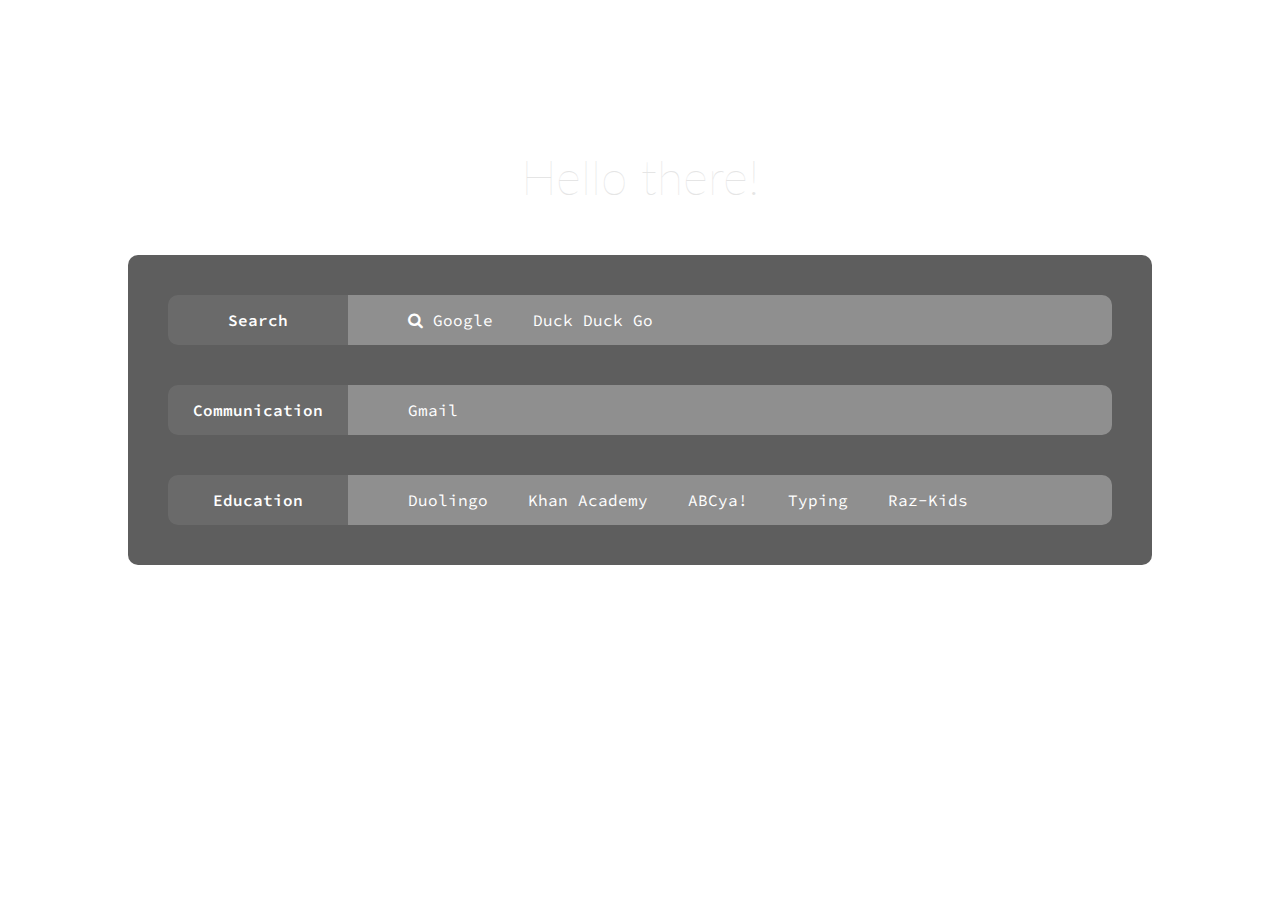
==== links-34.html @ 48b83771 "added class selector" ====
<!DOCTYPE html>
<html lang="en">
<head>
    <meta charset="UTF-8">
    <title>Hello!</title>
    <link href='https://fonts.googleapis.com/css?family=Lato:100|Source+Code+Pro:400,600' rel='stylesheet' type='text/css'>
    <link rel="stylesheet" href="https://maxcdn.bootstrapcdn.com/font-awesome/4.5.0/css/font-awesome.min.css">
    <link rel="stylesheet" href="reset.css">
    <link rel="stylesheet" href="style.css">
</head>
<body>
    <div id="wellcome">Hello there!</div>
    <div id="date"></div>
    <div class="links-container">
        <div class="link">
            <div class="left">Search</div>
            <div class="right">
                <ul>
                    <li><a href="https://www.google.com/"><i class="fa fa-search"></i> Google</a></li>
                    <li><a href="https://duckduckgo.com/">Duck Duck Go</a></li>
                </ul>
            </div>
        </div>

        <div class="link">
            <div class="left">Communication</div>
            <div class="right">
                <ul>
                    <li><a href="https://mail.google.com/">Gmail</a></li>
                </ul>
            </div>
        </div>

        <div class="link">
            <div class="left">Education</div>
            <div class="right">
                <ul>
                    <li><a href="https://www.duolingo.com/">Duolingo</a></li>
                    <li><a href="https://www.khanacademy.org/
">Khan Academy</a></li>
                    <li><a href="http://www.abcya.com/">ABCya!</a></li>
                    <li><a href="https://www.typing.com/">Typing</a></li>
                    <li><a href="https://www.raz-kids.com/">Raz-Kids</a></li>
                </ul>
            </div>
        </div>
    </div>
</body>
    <script src="script.js"></script>
</html>
---- style.css ----
html {
    width: 100%;
    height: 100%;
}

body {
    background-image: url("beryl.jpg");
/*    background-image: url("deeply.jpg");*/
/*    background: #2c3e50;*/
    background-size: cover;
/*    height: 100%;*/

}

a {
    color: inherit;
    text-decoration: none;
    transition: all 0.25s ease;
}

a:hover {
    color: #3e64c9;
}

.v-center {
    display: flex;
    flex-direction: column;
    height: 100%;
}

.btns {
    display: flex;
}

.spacer {
    flex: 1 1 auto;
}


.btn-34, .btn-58, .btn-misc {
    color: white;
    height: 180px;
    width: 180px;
    border-radius: 50%;
    border: 8px solid #ecf0f1;
    text-align: center;
    margin: 80px 40px;
    box-shadow: 0 0 50px #333;
    transition: all 0.5s ease;
}

.btn-34 {
    background: #8e44ad;
}

.btn-34:hover {
    background: #9b59b6;
}

.btn-58 {
    background: #27ae60;
}

.btn-58:hover {
    background: #2ecc71;
}

.btn-misc {
    background: #c0392b;
}

.btn-misc:hover {
    background: #e74c3c;
}

.btn-34:hover, .btn-58:hover, .btn-misc:hover {
    box-shadow: 0 0 50px #FFF;
}

.btn-34 p, .btn-58 p, .btn-misc p {
    padding-top: 10px;
    font-family: 'Lato', sans-serif;
    font-weight: 400;
    font-size: 1.6em;
}

.btn-34 i, .btn-58 i, .btn-misc i {
    font-size: 3.5em;
    padding-top: 30px;
    
}

#wellcome {
    text-align: center;
    font-size: 3em;
    font-family: 'Lato', sans-serif;
    font-weight: 100;
    padding: 140px 0 0 0 ;
    color: #e5e5e5;
}

#date {
    text-align: center;
    font-size: 1em;
    font-family: 'Lato', sans-serif;
    font-weight: 100;
    padding: 10px 0 0 0 ;
    color: #e5e5e5;
}

.links-container{
    background-color: rgba(11, 10, 10, 0.66);
    padding: 20px;
    margin: 40px 120px;
    border-radius: 10px;
    font-family: 'Source Code Pro';
    color: #fff;
}

.link {
    display: flex;
    padding: 20px;
}

.left {
    display: flex;
    background: rgba(255, 255, 255, 0.08);
    flex: 0 0 180px;
    height: 50px;
    align-items: center;
    justify-content: center;
    border-radius: 10px 0 0 10px;
}

.left {
    font-size: 1em;
    font-weight: 600;
}

.right {
    background: rgba(255, 255, 255, 0.31);
    flex: 1 1 auto;
    height: 50px;
    display: flex;
    align-items: center;
    border-radius: 0 10px 10px 0;

}

.right ul li {
    display: inline;
    padding: 0 10px;
    margin-left: 10px
}
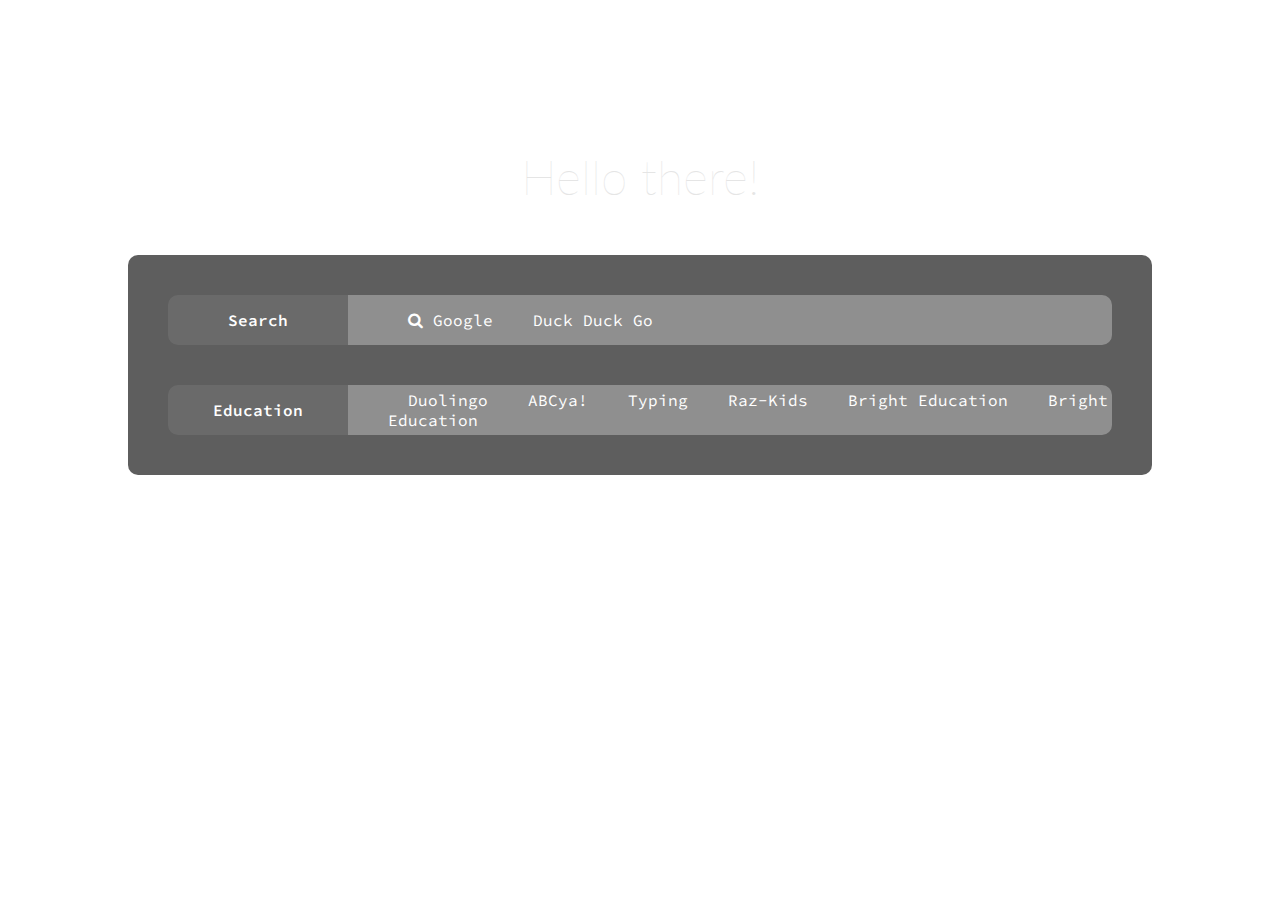
==== commit 4d8e124f: "34 links updated" ====
--- a/links-34.html
+++ b/links-34.html
@@ -22,6 +22,7 @@
             </div>
         </div>
 
+<!--
         <div class="link">
             <div class="left">Communication</div>
             <div class="right">
@@ -30,17 +31,18 @@
                 </ul>
             </div>
         </div>
+-->
 
         <div class="link">
             <div class="left">Education</div>
             <div class="right">
                 <ul>
                     <li><a href="https://www.duolingo.com/">Duolingo</a></li>
-                    <li><a href="https://www.khanacademy.org/
-">Khan Academy</a></li>
                     <li><a href="http://www.abcya.com/">ABCya!</a></li>
                     <li><a href="https://www.typing.com/">Typing</a></li>
                     <li><a href="https://www.raz-kids.com/">Raz-Kids</a></li>
+                    <li><a href="https://brighted.funeducation.com">Bright Education</a></li>
+                    <li><a href="https://brighted.funeducation.com">Bright Education</a></li>
                 </ul>
             </div>
         </div>
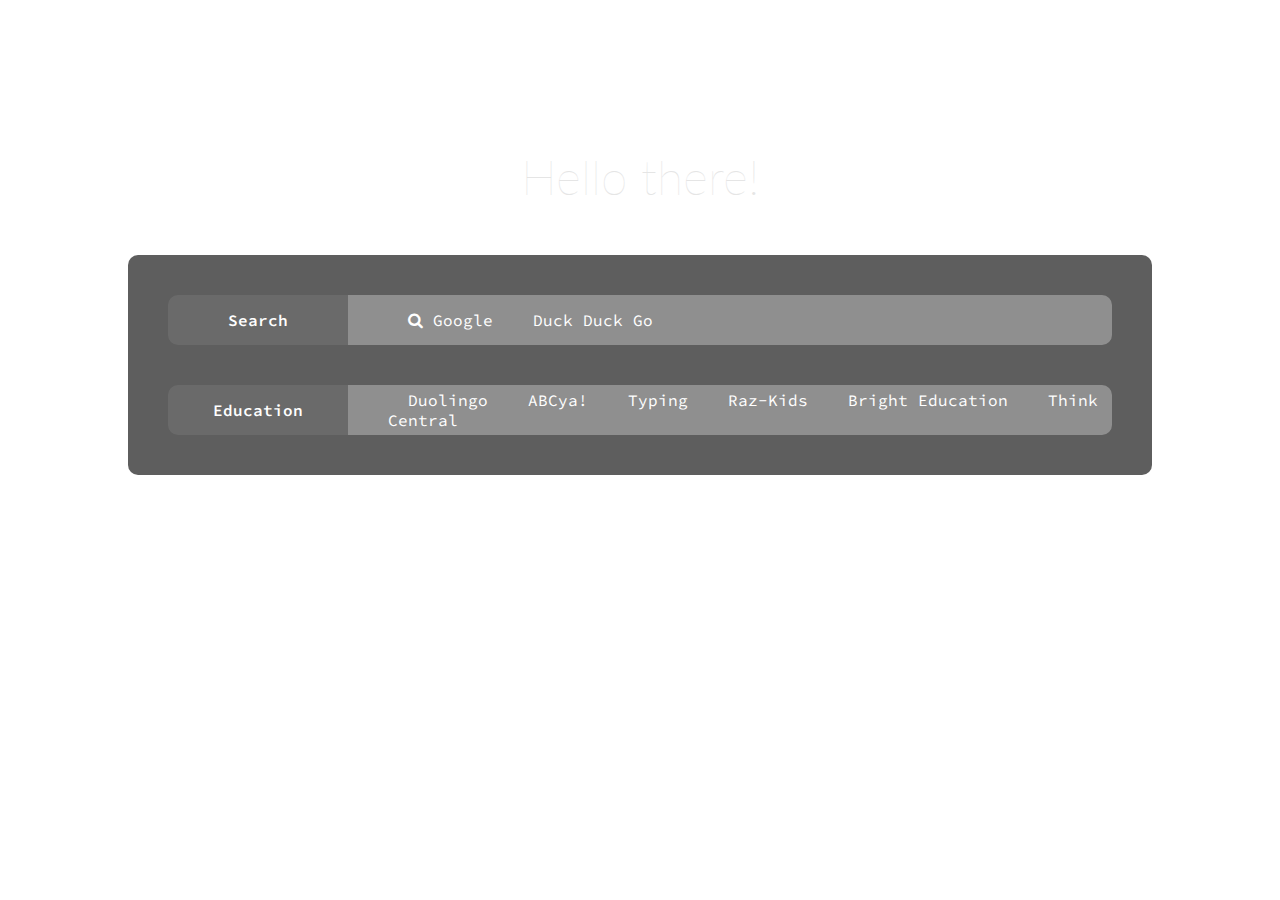
==== commit f1da2464: "added think central" ====
--- a/links-34.html
+++ b/links-34.html
@@ -42,7 +42,7 @@
                     <li><a href="https://www.typing.com/">Typing</a></li>
                     <li><a href="https://www.raz-kids.com/">Raz-Kids</a></li>
                     <li><a href="https://brighted.funeducation.com">Bright Education</a></li>
-                    <li><a href="https://brighted.funeducation.com">Bright Education</a></li>
+                    <li><a href="https://www-k6.thinkcentral.com/ePC/start.do">Think Central</a></li>
                 </ul>
             </div>
         </div>
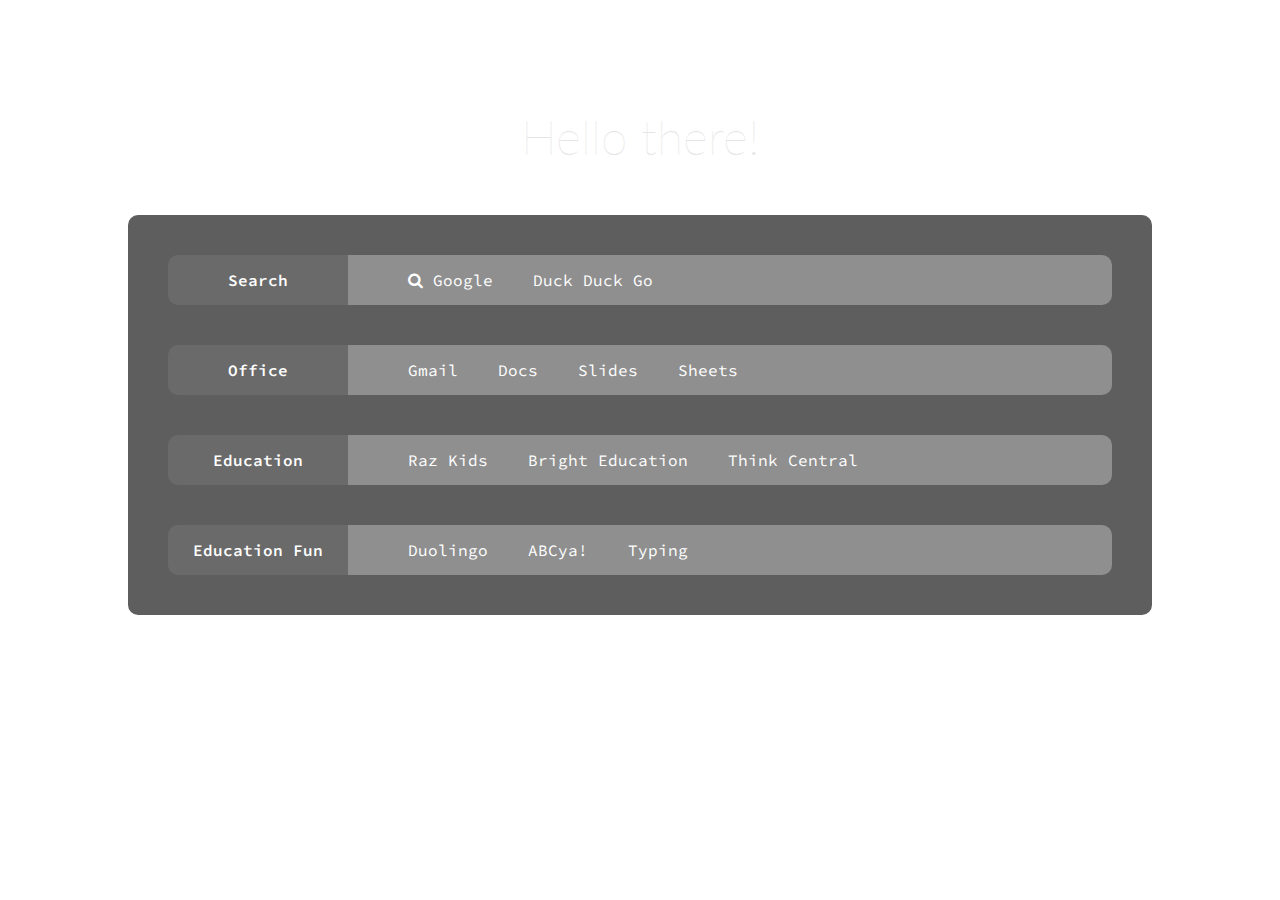
==== commit 08ef68c8: "Merge branch 'clean-up-links'" ====
--- a/links-34.html
+++ b/links-34.html
@@ -1,5 +1,6 @@
 <!DOCTYPE html>
 <html lang="en">
+
 <head>
     <meta charset="UTF-8">
     <title>Hello!</title>
@@ -8,6 +9,7 @@
     <link rel="stylesheet" href="reset.css">
     <link rel="stylesheet" href="style.css">
 </head>
+
 <body>
     <div id="wellcome">Hello there!</div>
     <div id="date"></div>
@@ -22,31 +24,47 @@
             </div>
         </div>
 
-<!--
         <div class="link">
-            <div class="left">Communication</div>
+            <div class="left">Office</div>
             <div class="right">
                 <ul>
                     <li><a href="https://mail.google.com/">Gmail</a></li>
+                    <li><a href="https://docs.google.com/document/">Docs</a></li>
+                    <li><a href="https://docs.google.com/presentation/">Slides</a></li>
+                    <li><a href="https://docs.google.com/spreadsheets/">Sheets</a></li>
                 </ul>
             </div>
         </div>
--->
 
         <div class="link">
             <div class="left">Education</div>
             <div class="right">
                 <ul>
-                    <li><a href="https://www.duolingo.com/">Duolingo</a></li>
-                    <li><a href="http://www.abcya.com/">ABCya!</a></li>
-                    <li><a href="https://www.typing.com/">Typing</a></li>
-                    <li><a href="https://www.raz-kids.com/">Raz-Kids</a></li>
+                    <li><a href="https://www.raz-kids.com/">Raz Kids</a></li>
                     <li><a href="https://brighted.funeducation.com">Bright Education</a></li>
                     <li><a href="https://www-k6.thinkcentral.com/ePC/start.do">Think Central</a></li>
                 </ul>
-            </div>
+                </div>
         </div>
+        
+        <div class="link">
+            <div class="left">Education Fun</div>
+            <div class="right">
+                
+                
+                <ul>
+                        <li><a href="https://www.duolingo.com/">Duolingo</a></li>
+                        <li><a href="http://www.abcya.com/">ABCya!</a></li>
+                        <li><a href="https://www.typing.com/">Typing</a></li>
+                    </ul>
+                
+                
+                
+                </div>
+        </div>
+        
     </div>
 </body>
-    <script src="script.js"></script>
-</html>
+<script src="script.js"></script>
+
+</html>--- a/style.css
+++ b/style.css
@@ -5,8 +5,8 @@
 
 body {
     background-image: url("beryl.jpg");
-/*    background-image: url("deeply.jpg");*/
-/*    background: #2c3e50;*/
+/*    background-image: url("deeply.jpg"); */
+/*    background: #2c3e50; */
     background-size: cover;
 /*    height: 100%;*/
 
@@ -45,16 +45,18 @@
     border: 8px solid #ecf0f1;
     text-align: center;
     margin: 80px 40px;
+/*    padding: 80px;*/
     box-shadow: 0 0 50px #333;
     transition: all 0.5s ease;
+    text-shadow: 2px 2px 10px rgba(0, 0, 0, 0.4);
 }
 
 .btn-34 {
-    background: #8e44ad;
+    background: #2980b9;
 }
 
 .btn-34:hover {
-    background: #9b59b6;
+    background: #3498db;
 }
 
 .btn-58 {
@@ -87,7 +89,6 @@
 .btn-34 i, .btn-58 i, .btn-misc i {
     font-size: 3.5em;
     padding-top: 30px;
-    
 }
 
 #wellcome {
@@ -95,7 +96,7 @@
     font-size: 3em;
     font-family: 'Lato', sans-serif;
     font-weight: 100;
-    padding: 140px 0 0 0 ;
+    padding: 100px 0 0 0 ;
     color: #e5e5e5;
 }
 
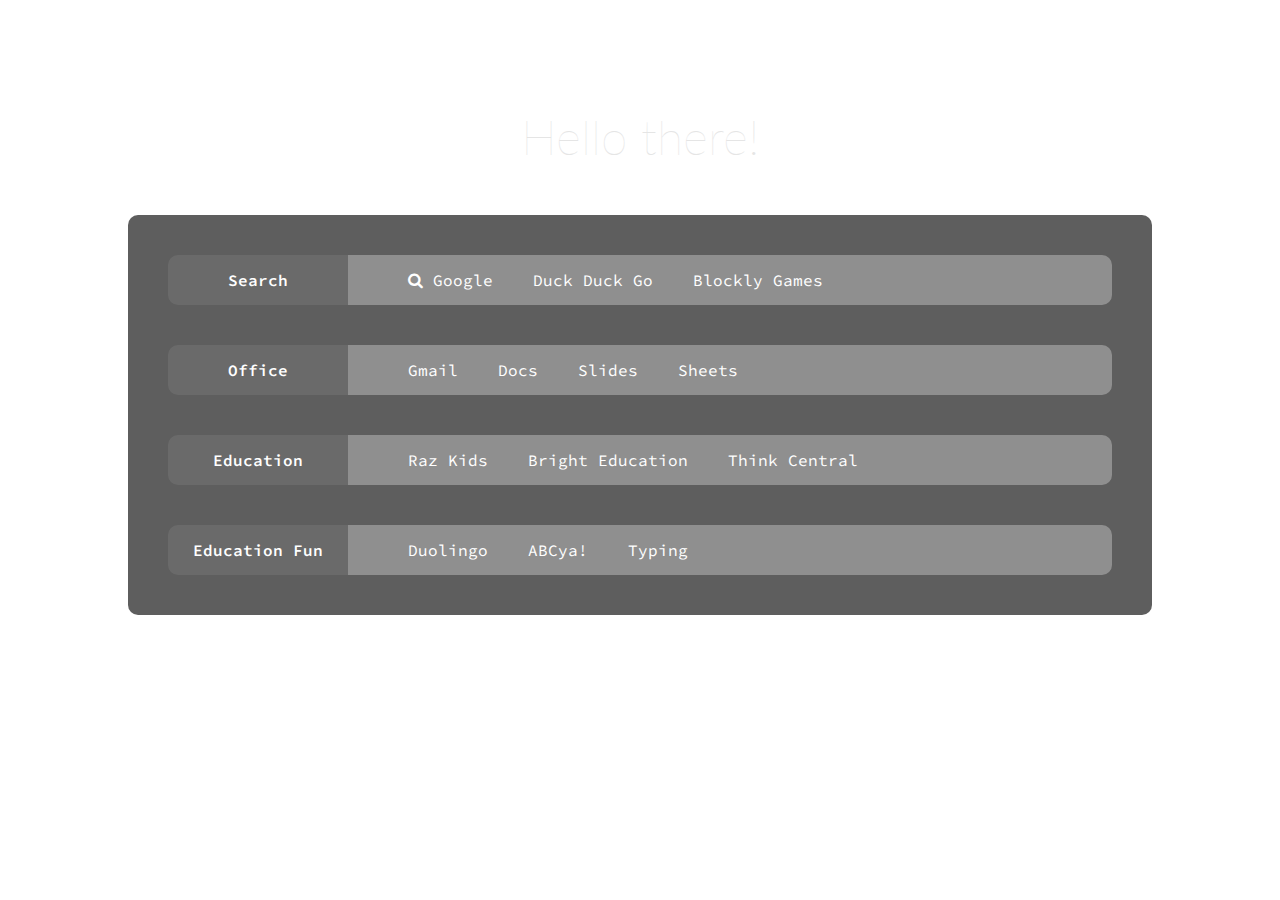
==== commit bf45393c: "updated links" ====
--- a/links-34.html
+++ b/links-34.html
@@ -20,6 +20,7 @@
                 <ul>
                     <li><a href="https://www.google.com/"><i class="fa fa-search"></i> Google</a></li>
                     <li><a href="https://duckduckgo.com/">Duck Duck Go</a></li>
+<li><a href="https://blockly-games.appspot.com/">Blockly Games</a></li>
                 </ul>
             </div>
         </div>
@@ -67,4 +68,4 @@
 </body>
 <script src="script.js"></script>
 
-</html>+</html>
